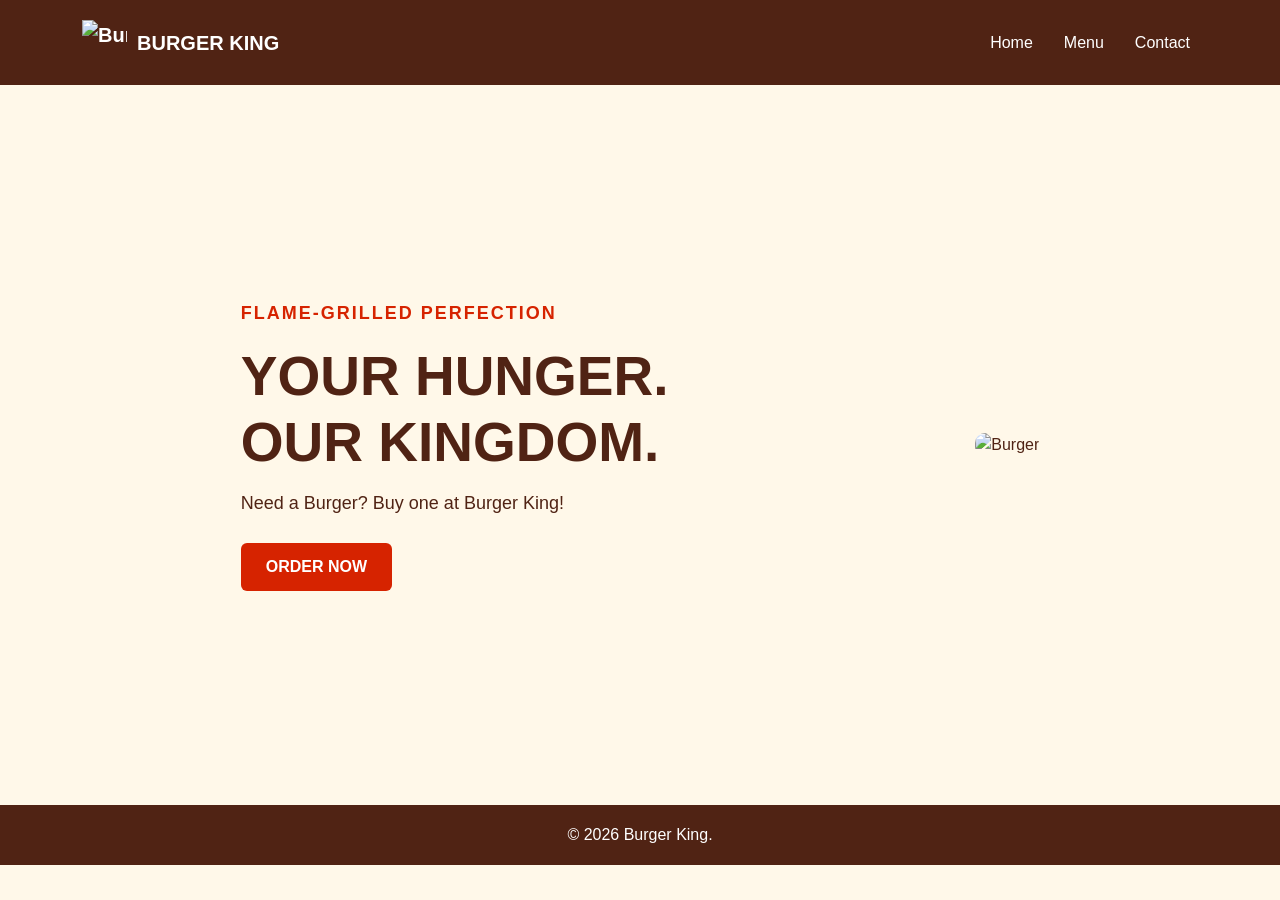
==== index.html @ 208fb374 "Add files via upload" ====
<!DOCTYPE html>
<html lang="en">

<head>
    <meta charset="UTF-8">
    <meta name="viewport" content="width=device-width, initial-scale=1.0">
    <title>Burger King | Home</title>

    <link href="https://cdn.jsdelivr.net/npm/bootstrap@5.3.3/dist/css/bootstrap.min.css" rel="stylesheet">

    <link rel="stylesheet" href="De Sagon_style.css">
</head>

<body>

    <nav class="navbar navbar-expand-lg navbar-dark">
        <div class="container">

            <a class="navbar-brand" href="index.html">
                <img src="C:\Users\akira\Downloads\bk.png" alt="Burger King Logo" class="logo">
                BURGER KING
            </a>

            <button class="navbar-toggler" type="button" data-bs-toggle="collapse" data-bs-target="#navbarLinks">
                <span class="navbar-toggler-icon"></span>
            </button>

            <div class="collapse navbar-collapse" id="navbarLinks">
                <ul class="navbar-nav ms-auto">
                    <li class="nav-item">
                        <a class="nav-link active" href="index.html">Home</a>
                    </li>

                    <li class="nav-item">
                        <a class="nav-link" href="De Sagon_Menu.html">Menu</a>
                    </li>

                    <li class="nav-item">
                        <a class="nav-link" href="De Sagon_Contact.html">Contact</a>
                    </li>
                </ul>
            </div>

        </div>
    </nav>

    <section class="hero">

        <div class="hero-content">
            <p class="hero-small">FLAME-GRILLED PERFECTION</p>

            <h1>YOUR HUNGER.<br>OUR KINGDOM.</h1>

            <p>Need a Burger? Buy one at Burger King!</p>

            <a href="De Sagon_Menu.html" class="btn order-btn">ORDER NOW</a>
        </div>

        <div class="hero-image">
            <img src="C:\Users\akira\Downloads\burger1.jpg" alt="Burger">
        </div>

    </section>

    <footer class="footer">
        <p>&copy; 2026 Burger King.</p>
    </footer>

    <script src="https://cdn.jsdelivr.net/npm/bootstrap@5.3.3/dist/js/bootstrap.bundle.min.js"></script>

</body>

</html>
---- De Sagon_style.css ----
* {
    margin: 0;
    padding: 0;
    box-sizing: border-box;
}

body {
    font-family: Arial, sans-serif;
    background-color: #FFF8E9;
    color: #502314;
}

.navbar {
    background-color: #502314;
    padding: 15px 0;
}

.navbar-brand {
    color: white;
    font-weight: bold;
    display: flex;
    align-items: center;
    gap: 10px;
}

.logo {
    width: 45px;
    height: 45px;
    object-fit: contain;
}

.nav-link {
    color: white;
    margin-left: 15px;
}

.nav-link:hover,
.nav-link.active {
    color: #F5A623;
}

.order-btn {
    background-color: #D62300;
    color: white;
    padding: 12px 25px;
    border: none;
    margin-top: 10px;
    font-weight: bold;
}

.order-btn:hover {
    background-color: #502314;
    color: white;
}

.hero {
    min-height: 80vh;
    display: flex;
    align-items: center;
    justify-content: space-around;
    padding: 40px 8%;
    gap: 30px;
}

.hero-content {
    max-width: 500px;
}

.hero-small {
    color: #D62300;
    font-weight: bold;
    letter-spacing: 2px;
}

.hero h1 {
    font-size: 55px;
    font-weight: bold;
    margin: 15px 0;
}

.hero-content p {
    font-size: 18px;
}

.hero-image img {
    width: 100%;
    max-width: 450px;
    border-radius: 10px;
}

.page-heading {
    text-align: center;
    background-color: #F5EBDC;
    padding: 40px 20px;
}

.page-heading h1 {
    font-size: 40px;
    font-weight: bold;
}

.page-heading p {
    margin-top: 10px;
}

.menu-section {
    padding-top: 40px;
    padding-bottom: 40px;
}

.product-grid {
    display: grid;
    grid-template-columns: repeat(3, 1fr);
    gap: 20px;
}

.product-card {
    background-color: white;
    padding: 20px;
    text-align: center;
    border-radius: 10px;
}

.product-card img {
    width: 100%;
    height: 190px;
    object-fit: cover;
    margin-bottom: 15px;
}

.product-card h3 {
    font-size: 22px;
    font-weight: bold;
}

.product-card p {
    min-height: 45px;
}

.product-card h4 {
    color: #D62300;
    font-weight: bold;
}

.cart-section {
    background-color: #F5EBDC;
    padding: 30px;
    margin-top: 20px;
    margin-bottom: 50px;
    border-radius: 10px;
}

.cart-section h2 {
    margin-bottom: 20px;
    font-weight: bold;
}

.cart-item {
    display: flex;
    justify-content: space-between;
    align-items: center;
    padding: 15px 0;
    border-bottom: 1px solid #ccc;
}

.cart-item button {
    padding: 5px 10px;
    margin: 3px;
}

.cart-total {
    text-align: right;
    margin-top: 25px;
}

.cart-total h3 {
    color: #D62300;
    font-weight: bold;
}

.about-section {
    padding: 40px 0;
}

.about-content {
    background-color: white;
    padding: 30px;
    line-height: 1.8;
    border-radius: 10px;
}

.about-content h2 {
    margin-bottom: 20px;
    font-weight: bold;
}

.contact-section {
    max-width: 800px;
    padding-top: 20px;
    padding-bottom: 50px;
}

.contact-section h2 {
    font-weight: bold;
    margin-bottom: 15px;
}

.form-group {
    margin-bottom: 18px;
}

.form-group label {
    display: block;
    font-weight: bold;
    margin-bottom: 8px;
}

.form-group input,
.form-group textarea {
    width: 100%;
    padding: 10px;
    border: 1px solid #aaa;
    border-radius: 5px;
    font-family: Arial, sans-serif;
}

#form-result {
    margin-top: 15px;
    font-weight: bold;
}

.footer {
    background-color: #502314;
    color: white;
    text-align: center;
    padding: 18px;
}

.footer p {
    margin: 0;
}

@media (max-width: 768px) {

    .hero {
        flex-direction: column;
        text-align: center;
    }

    .hero h1 {
        font-size: 38px;
    }

    .product-grid {
        grid-template-columns: repeat(2, 1fr);
    }

}

@media (max-width: 480px) {

    .product-grid {
        grid-template-columns: 1fr;
    }

    .page-heading h1 {
        font-size: 30px;
    }

    .cart-section {
        padding: 20px;
    }

    .cart-item {
        flex-wrap: wrap;
    }

}
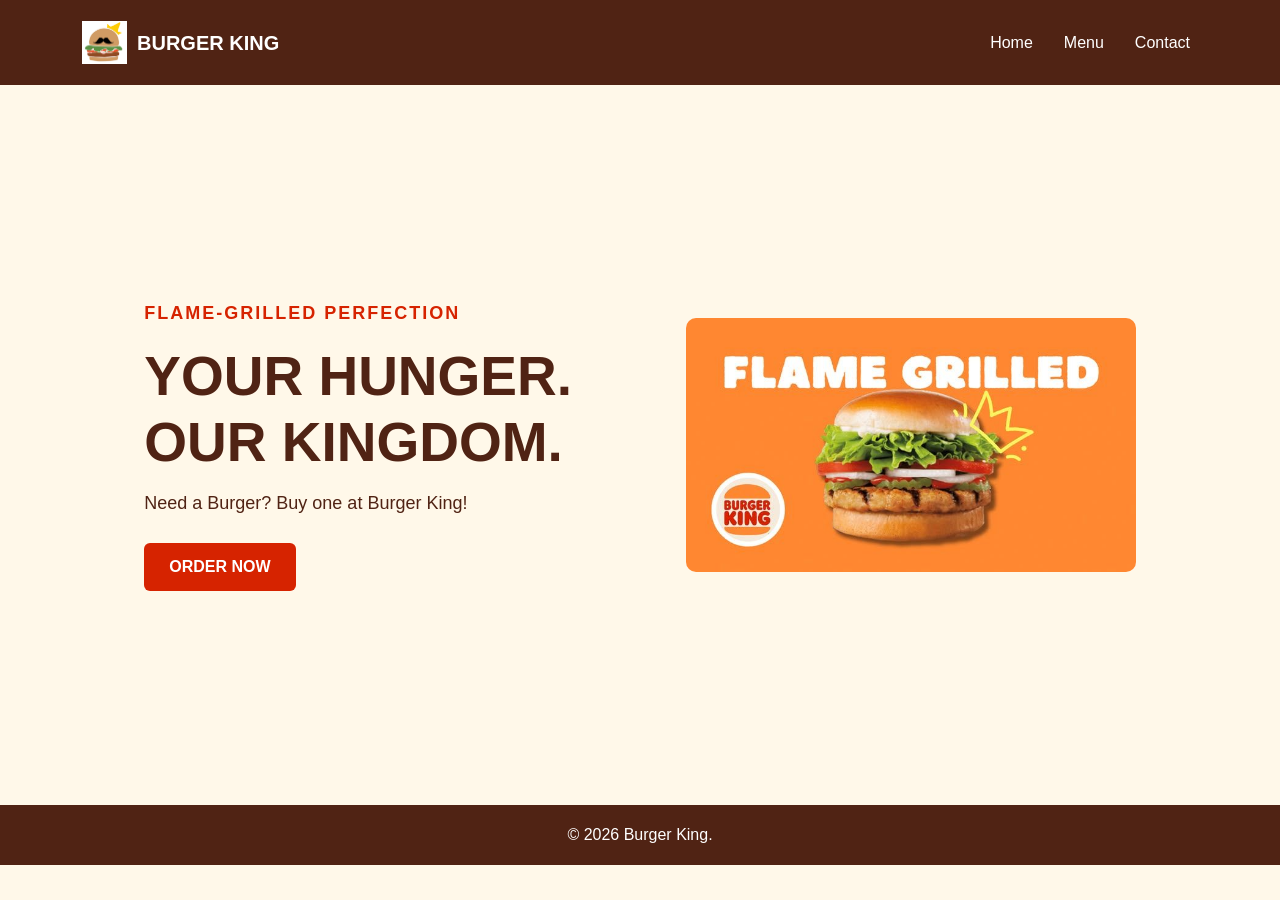
==== commit 669587a0: "Update index.html" ====
--- a/index.html
+++ b/index.html
@@ -17,7 +17,7 @@
         <div class="container">
 
             <a class="navbar-brand" href="index.html">
-                <img src="C:\Users\akira\Downloads\bk.png" alt="Burger King Logo" class="logo">
+                <img src="bk.png" alt="Burger King Logo" class="logo">
                 BURGER KING
             </a>
 
@@ -57,7 +57,7 @@
         </div>
 
         <div class="hero-image">
-            <img src="C:\Users\akira\Downloads\burger1.jpg" alt="Burger">
+            <img src="burger1.jpg" alt="Burger">
         </div>
 
     </section>
@@ -70,4 +70,4 @@
 
 </body>
 
-</html>+</html>
